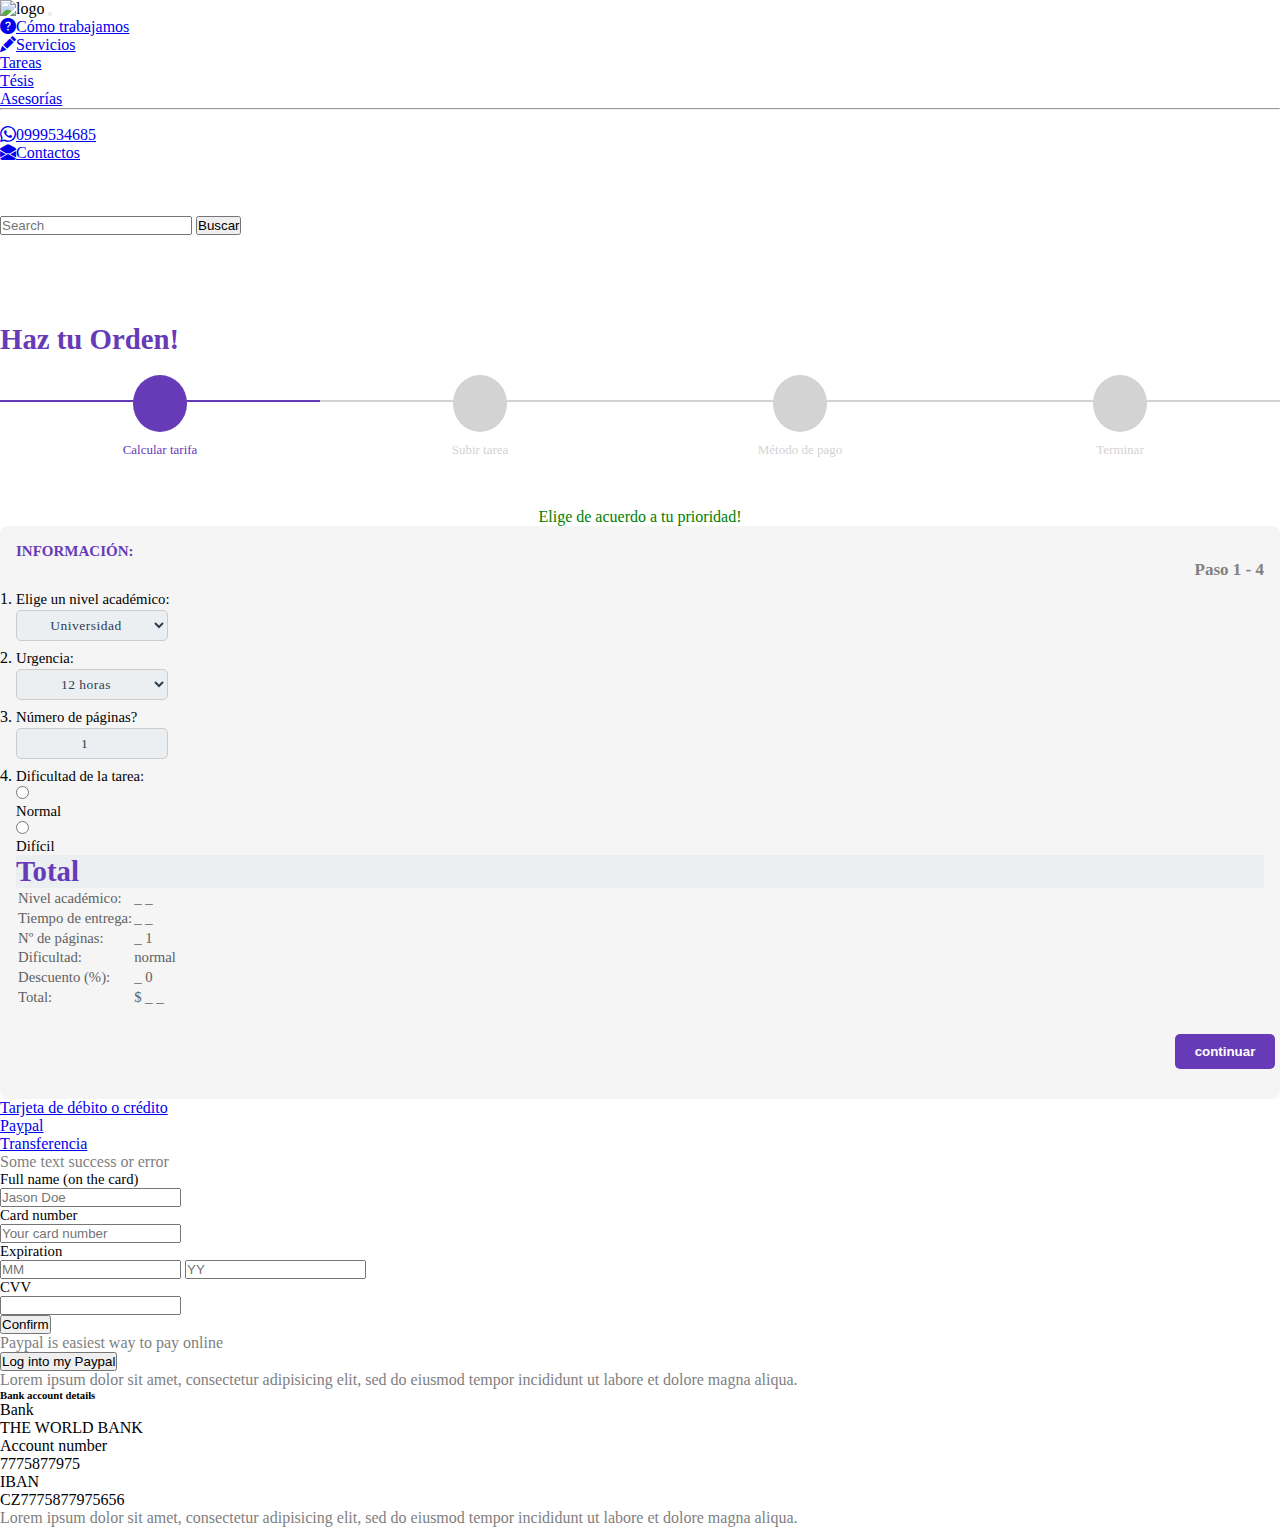
==== templates/multi_step_form.html @ 1862ae73 "javascript calculator: first stage" ====
<!DOCTYPE html>
<html lang="es">
  <head>
    <meta charset="UTF-8" />
    <meta http-equiv="X-UA-Compatible" content="IE=edge" />
    <meta name="viewport" content="width=device-width, initial-scale=1.0" />
    <!-- BOOTSTRAP -->
    <link
      href="https://cdn.jsdelivr.net/npm/bootstrap@5.0.1/dist/css/bootstrap.min.css"
      rel="stylesheet"
      integrity="sha384-+0n0xVW2eSR5OomGNYDnhzAbDsOXxcvSN1TPprVMTNDbiYZCxYbOOl7+AMvyTG2x"
      crossorigin="anonymous"
    />
    <!-- BOOTSTRAP ICONS-->
    <link
      rel="stylesheet"
      href="https://cdn.jsdelivr.net/npm/bootstrap-icons@1.5.0/font/bootstrap-icons.css"
    />
    <script
      src="https://kit.fontawesome.com/a9722ef2fd.js"
      crossorigin="anonymous"
    ></script>
    <!-- CSS -->
    <link rel="stylesheet" href="/static/multi_step_form.css" />
    <link rel="stylesheet" href="/static/styles.css" />
    <!-- SERVICES CIRCLE -->
    <script src="//cdnjs.cloudflare.com/ajax/libs/jquery/3.2.1/jquery.min.js"></script>
    <!-- <script type="text/javascript" src="https://cdnjs.cloudflare.com/ajax/libs/jquery/3.3.1/jquery.slim.min.js"></script> -->
    <!-- FAVICON -->
    <link
      rel="shortcut icon"
      href="/img/logos/birrete.png"
      type="image/x-icon"
    />
    <title>Te hacemos la tarea!</title>
  </head>
  <body class="gradient">
    <!-- NAVIGATION BAR -->
    <nav class="navbar navbar-expand-lg navbar-light fixed-top">
      <div class="container-fluid">
        <span id="logo-container"
          ><img id="logo" src="/img/TELETAREAS_texto.png" alt="logo"
        /></span>
        <!-- <i class="fas fa-graduation-cap fa-2x"></i> -->
        <button
          class="navbar-toggler"
          type="button"
          data-bs-toggle="collapse"
          data-bs-target="#navbarSupportedContent"
          aria-controls="navbarSupportedContent"
          aria-expanded="false"
          aria-label="Toggle navigation"
        >
          <span class="navbar-toggler-icon"></span>
        </button>
        <div class="collapse navbar-collapse" id="navbarSupportedContent">
          <ul class="navbar-nav me-auto mb-2 mb-lg-0">
            <!-- <li class="nav-item">
                        <a class="nav-link active" aria-current="page" href="#"><i class="bi bi-house-door-fill "></i>Bienvenido</a>
                    </li> -->
            <li class="nav-item" style="min-width: 10.5rem">
              <a class="nav-link" href="#cards-margin"
                ><i class="bi bi-question-circle-fill"></i>Cómo trabajamos</a
              >
            </li>
            <li class="nav-item dropdown" style="min-width: 7rem">
              <a
                class="nav-link dropdown-toggle"
                href="#"
                id="navbarDropdown"
                role="button"
                data-bs-toggle="dropdown"
                aria-expanded="false"
                data-bs-placement="bottom"
                title="Mira los servicios que ofrecemos para ayudarte"
              >
                <i class="bi bi-pencil-fill"></i>Servicios
              </a>
              <ul class="dropdown-menu" aria-labelledby="navbarDropdown">
                <li><a class="dropdown-item" href="#">Tareas</a></li>
                <li><a class="dropdown-item" href="#">Tésis</a></li>
                <li><a class="dropdown-item" href="#">Asesorías</a></li>
                <li><hr class="dropdown-divider" /></li>
                <li>
                  <a class="dropdown-item" href="#"
                    ><i class="bi bi-whatsapp"></i>0999534685</a
                  >
                </li>
              </ul>
            </li>

            <li class="nav-item" style="min-width: 7rem">
              <a
                class="nav-link"
                id="contactos"
                href="#"
                data-bs-toggle="tooltip"
                data-bs-placement="bottom"
                title="Escribenos a nuestro correo"
                ><i class="bi bi-envelope-open-fill"></i>Contactos</a
              >
            </li>
          </ul>
          <!-- OUTSIDE MAIN NAV -->
          <ul class="navbar-nav justify-content-end">
            <li class="nav-item">
              <a
                class="nav-link"
                href="https://www.instagram.com/teletareas.xyz"
                data-bs-toggle="tooltip"
                data-bs-placement="bottom"
                title="Compartir"
                ><i class="fab fa-instagram fa-2x"></i
              ></a>
            </li>
            <li class="nav-item">
              <a
                class="nav-link"
                href="https://www.facebook.com/teletareas.xyz"
                data-bs-toggle="tooltip"
                data-bs-placement="bottom"
                title="Compartir"
                ><i class="fab fa-facebook fa-2x"></i
              ></a>
            </li>
            <li class="nav-item">
              <a
                class="nav-link"
                href="https://www.twitter.com/@teletareas"
                data-bs-toggle="tooltip"
                data-bs-placement="bottom"
                title="Compartir"
                ><i class="fab fa-twitter fa-2x"></i
              ></a>
            </li>
          </ul>
          <!-- OUTSIDE MAIN NAV -->
          <!-- SEARCH BAR -->
          <form class="d-flex">
            <input
              class="form-control me-2"
              type="search"
              placeholder="Search"
              aria-label="Search"
              style="width: 12rem"
            />
            <button class="btn btn-outline-primary" type="submit">
              Buscar
            </button>
          </form>
          <!-- SEARCH BAR -->
        </div>
      </div>
    </nav>
    <!-- NAVIGATION BAR -->

    <!-- CALCULATOR -->
    <div class="container-fluid" style="margin-top: 5.5rem">
      <div class="row justify-content-center align-items-start">
        <div class="col-md-6">
          <!-- MULTI STEP FORM -->
          <div class="container-fluid">
            <div class="row justify-content-center">
              <div class="card p-3">
                <h2 class="heading">Haz tu Orden!</h2>
                <!-- <p>Llena cada campo requerido(*).</p> -->
                <form id="msform">
                  <!-- progressbar -->
                  <ul id="progressbar">
                    <li class="active" id="account">
                      <strong>Calcular tarifa</strong>
                    </li>
                    <li id="payment"><strong>Subir tarea</strong></li>
                    <li id="personal"><strong>Método de pago</strong></li>
                    <li id="confirm"><strong>Terminar</strong></li>
                  </ul>
                  <div class="progress">
                    <div
                      class="
                        progress-bar progress-bar-striped progress-bar-animated
                      "
                      role="progressbar"
                      aria-valuemin="0"
                      aria-valuemax="100"
                    ></div>
                  </div>
                  <br />

                  <!-- fieldsets: User data comes here -->
                  <span id="nice-message"
                    >Elige de acuerdo a tu prioridad!</span
                  >
                  <fieldset>
                    <div class="form-card">
                      <div class="row">
                        <div class="col-7">
                          <h3 class="fs-title">Información:</h3>
                        </div>
                        <div class="col-5">
                          <h2 class="steps">Paso 1 - 4</h2>
                        </div>
                      </div>
                      <!-- Nivel educativo -->
                      <div class="row justify-content-center">
                        <div class="col-sm-5" justify-content-center>
                          <ol style="margin-bottom: 0">
                            <li>
                              <label for="level"
                                >Elige un nivel académico:</label
                              >
                              <select
                                id="level"
                                name="academic_level"
                                required
                                class="form-select parameter"
                                aria-label="Default select example"
                              >
                                <!-- <option selected>Nivel educativo</option> -->
                                <option value="escuela">Escuela</option>
                                <option value="colegio">Colegio</option>
                                <option value="universidad" selected>
                                  Universidad
                                </option>
                                <option value="posgrado">Posgrado</option>
                              </select>
                            </li>
                            <li>
                              <label for="time">Urgencia:</label>
                              <select
                                id="time"
                                name="time"
                                required
                                class="form-select parameter"
                                aria-label="Default select example"
                              >
                                <!-- <option selected>Nivel educativo</option> -->
                                <option value="4">4 horas</option>
                                <option value="6">6 horas</option>
                                <option value="12" selected>12 horas</option>
                                <option value="24">24 horas</option>
                                <option value="48">2 dias</option>
                                <option value="72">3 dias</option>
                                <option value="96">4 dias</option>
                                <option value="120">5 dias</option>
                                <option value="144">6 dias</option>
                                <option value="168">7 dias</option>
                                <option value="336">2 semanas</option>
                                <option value="504">3 semanas</option>
                              </select>
                            </li>
                            <li>
                              <label for="pages">Número de páginas?</label>
                              <input
                                class="parameter"
                                required
                                type="number"
                                name="page_quantity"
                                value="1"
                                id="pages"
                                min="1"
                              />
                              <!-- <label for="customRange1" class="form-label">Example range</label> -->
                              <!-- <input type="range" class="form-range" id="pages"> -->
                            </li>
                          </ol>
                        </div>
                        <!-- <div class="col-sm-1"></div> -->
                        <div class="col-sm-5">
                          <ol start="4">
                            <li>
                              <label>Dificultad de la tarea:</label>
                            </li>
                              <div class="form-check form-check-inline">
                                <input
                                  type="radio"
                                  value="normal"
                                  class="form-check-input parameter"
                                  name="difficulty"
                                  id="normal"
                                  selected
                                />
                                <label class="form-check-label" for="normal">
                                  Normal
                                </label>
                              </div>
                              <div class="form-check form-check-inline">
                                <input
                                  type="radio"
                                  value="dificil"
                                  class="form-check-input parameter"
                                  name="difficulty"
                                  id="dificil"
                                />
                                <label class="form-check-label" for="dificil">
                                  Difícil
                                </label>
                              </div>
                          </ol>
                          <!-- <ul class="parameter radio-buttons">
                                <li>
                                </li>
                              </ul> -->
                          <div class="card">
                            <h2
                              class="card-header heading"
                              style="background-color: #eceff1; margin-bottom: 0;"
                            >
                              Total
                            </h2>
                            <div class="card-body">
                                <table>
                                  <tr>
                                    <td>Nivel académico:</td>
                                    <td> _ _</td>
                                  </tr>
                                  <tr>
                                    <td>Tiempo de entrega:</td>
                                    <td> _ _</td>
                                  </tr>
                                  <tr>
                                    <td>Nº de páginas:</td>
                                    <td> _ 1</td>
                                  </tr>
                                  <tr>
                                    <td>Dificultad:</td>
                                    <td>normal</td>
                                  </tr>
                                  <tr>
                                    <td>Descuento <span id="porcentage">(%)</span>:</td>
                                    <td> _ 0</td>
                                  </tr>
                                  <tr>
                                    <td>Total:</td>
                                    <td>$ _ _</td>
                                  </tr>
                                </table>
                            </div>
                          </div>
                        </div>
                      </div>
                    </div>
                    <input
                      type="button"
                      name="next"
                      class="next action-button"
                      value="continuar"
                    />
                  </fieldset>

                  <fieldset>
                    <div class="form-card">
                      <div class="row">
                        <div class="col-7">
                          <h3 class="fs-title">Sube tu tarea:</h3>
                        </div>
                        <div class="col-5">
                          <h2 class="steps">Paso 2 - 4</h2>
                        </div>
                      </div>
                      <label class="fieldlabels">Sube un archivo:</label>
                      <input type="file" name="pic" accept="image/*" />
                      <label class="fieldlabels">Sube más:</label>
                      <input type="file" name="pic" accept="image/*" />
                    </div>
                    <input
                      type="button"
                      name="next"
                      class="next action-button"
                      value="Submit"
                    />
                    <input
                      type="button"
                      name="previous"
                      class="previous action-button-previous"
                      value="Previous"
                    />
                  </fieldset>
                  <fieldset>
                    <div class="form-card">
                      <div class="row">
                        <div class="col-7">
                          <h2 class="fs-title">Método de pago:</h2>
                        </div>
                        <div class="col-5">
                          <h2 class="steps">Paso 3 - 4</h2>
                        </div>
                      </div>
                      <!-- METODOS DE PAGO -->

                      <!-- METODOS DE PAGO -->
                    </div>
                    <input
                      type="button"
                      name="next"
                      class="next action-button"
                      value="next"
                    />
                    <input
                      type="button"
                      name="previous"
                      class="previous action-button-previous"
                      value="Previous"
                    />
                  </fieldset>
                  <fieldset>
                    <div class="form-card">
                      <div class="row">
                        <div class="col-7">
                          <h2 class="fs-title">Finish:</h2>
                        </div>
                        <div class="col-5">
                          <h2 class="steps">Step 4 - 4</h2>
                        </div>
                        <h2>Hola mundo</h2>
                      </div>
                    </div>
                  </fieldset>
                </form>
              </div>
              <!-- </div> -->
            </div>
          </div>
          <!-- MULTI STEP FORM -->
        </div>

        <!-- PAYMENTS -->
        <div class="col-md-4">
          <div class="container py-5">
            <div class="row">
              <div class="bg-white rounded-lg shadow-sm p-5">
                <!-- Credit card form tabs -->
                <ul
                  role="tablist"
                  class="nav bg-light nav-pills rounded-pill nav-fill mb-3"
                >
                  <li class="nav-item">
                    <a
                      data-bs-toggle="pill"
                      href="#nav-tab-card"
                      class="nav-link active rounded-pill"
                    >
                      <i class="fa fa-credit-card"> </i>
                      Tarjeta de débito o crédito
                    </a>
                  </li>
                  <li class="nav-item">
                    <a
                      data-bs-toggle="pill"
                      href="#nav-tab-paypal"
                      class="nav-link rounded-pill"
                    >
                      <i class="fa fa-paypal"> </i>
                      Paypal
                    </a>
                  </li>
                  <li class="nav-item">
                    <a
                      data-bs-toggle="pill"
                      href="#nav-tab-bank"
                      class="nav-link rounded-pill"
                    >
                      <i class="fa fa-university"> </i>
                      Transferencia
                    </a>
                  </li>
                </ul>
                <!-- Credit card form tabs -->

                <!-- Credit card form content -->
                <div class="tab-content">
                  <!-- credit card info-->
                  <div id="nav-tab-card" class="tab-pane fade show active">
                    <p class="alert alert-success">
                      Some text success or error
                    </p>
                    <form role="form">
                      <div class="form-group">
                        <label for="username">Full name (on the card)</label>
                        <input
                          type="text"
                          name="username"
                          placeholder="Jason Doe"
                          required
                          class="form-control"
                        />
                      </div>
                      <div class="form-group">
                        <label for="cardNumber">Card number</label>
                        <div class="input-group">
                          <input
                            type="text"
                            name="cardNumber"
                            placeholder="Your card number"
                            class="form-control"
                            required
                          />
                          <div class="input-group-append">
                            <span class="input-group-text text-muted">
                              <i class="fa fa-cc-visa mx-1"></i>
                              <i class="fa fa-cc-amex mx-1"></i>
                              <i class="fa fa-cc-mastercard mx-1"></i>
                            </span>
                          </div>
                        </div>
                      </div>
                      <div class="row">
                        <div class="col-sm-8">
                          <div class="form-group">
                            <label
                              ><span class="hidden-xs">Expiration</span></label
                            >
                            <div class="input-group">
                              <input
                                type="number"
                                placeholder="MM"
                                name=""
                                class="form-control"
                                required
                              />
                              <input
                                type="number"
                                placeholder="YY"
                                name=""
                                class="form-control"
                                required
                              />
                            </div>
                          </div>
                        </div>
                        <div class="col-sm-4">
                          <div class="form-group mb-4">
                            <label
                              data-toggle="tooltip"
                              title="Three-digits code on the back of your card"
                              >CVV
                              <i class="fa fa-question-circle"></i>
                            </label>
                            <input type="text" required class="form-control" />
                          </div>
                        </div>
                      </div>
                      <button
                        type="button"
                        class="
                          subscribe
                          btn btn-primary btn-block
                          rounded-pill
                          shadow-sm
                        "
                      >
                        Confirm
                      </button>
                    </form>
                  </div>
                  <!-- End -->

                  <!-- Paypal info -->
                  <div id="nav-tab-paypal" class="tab-pane fade">
                    <p>Paypal is easiest way to pay online</p>
                    <p>
                      <button
                        type="button"
                        class="btn btn-primary rounded-pill"
                      >
                        <i class="fa fa-paypal mr-2"></i> Log into my Paypal
                      </button>
                    </p>
                    <p class="text-muted">
                      Lorem ipsum dolor sit amet, consectetur adipisicing elit,
                      sed do eiusmod tempor incididunt ut labore et dolore magna
                      aliqua.
                    </p>
                  </div>
                  <!-- End -->

                  <!-- bank transfer info -->
                  <div id="nav-tab-bank" class="tab-pane fade">
                    <h6>Bank account details</h6>
                    <dl>
                      <dt>Bank</dt>
                      <dd>THE WORLD BANK</dd>
                    </dl>
                    <dl>
                      <dt>Account number</dt>
                      <dd>7775877975</dd>
                    </dl>
                    <dl>
                      <dt>IBAN</dt>
                      <dd>CZ7775877975656</dd>
                    </dl>
                    <p class="text-muted">
                      Lorem ipsum dolor sit amet, consectetur adipisicing elit,
                      sed do eiusmod tempor incididunt ut labore et dolore magna
                      aliqua.
                    </p>
                  </div>
                  <!-- End -->
                </div>
                <!-- End -->
              </div>
            </div>
          </div>
          <!-- PAYMENTS -->
        </div>
      </div>
    </div>

    <!-- SCRIPT -->
    <script
      src="https://cdn.jsdelivr.net/npm/bootstrap@5.0.2/dist/js/bootstrap.bundle.min.js"
      integrity="sha384-MrcW6ZMFYlzcLA8Nl+NtUVF0sA7MsXsP1UyJoMp4YLEuNSfAP+JcXn/tWtIaxVXM"
      crossorigin="anonymous"
    ></script>
    <script src="/static/multi_step_form.js"></script>
  </body>
</html>
---- static/multi_step_form.css ----
* {
  margin: 0;
  padding: 0;
}

html {
  height: 100%;
}

p {
  color: grey;
}

.heading {
  color: #673ab7;
  font-size: 1.8rem;
  font-weight: bold;
  margin-bottom: 1.2rem;
}

#msform {
  text-align: center;
  position: relative;
  margin-top: 16px;
}

#msform fieldset {
  background: whitesmoke;
  border: 0 none;
  border-radius: 0.5rem;
  box-sizing: border-box;
  width: 100%;
  margin: 0;
  padding-bottom: 20px;
  position: relative;
}

.form-card {
  text-align: left;
  padding: 16px;
}

 #msform fieldset:not(:first-of-type) {
  display: none;
}

#msform select,
#msform input[type='number'],
#msform textarea {
  /* padding: 8px 15px 8px 15px; */
  border: 1px solid #ccc;
  border-radius: 5px;
  margin-bottom: 8px;
  margin-top: 2px;
  height: 1.95rem;
  width: 9.5rem;
  box-sizing: border-box;
  font-family: montserrat;
  color: #2c3e50;
  background-color: #eceff1;
  font-size: 13.5px;
  letter-spacing: 0.5px;
  text-align: center !important;
}

#msform select:focus,
#msform input:focus,
#msform textarea:focus {
  -moz-box-shadow: none !important;
  -webkit-box-shadow: none !important;
  box-shadow: none !important;
  border: 1px solid #673ab7 !important;
  outline-width: 0;
} 

#msform .action-button {
  width: 100px;
  background: #673ab7;
  font-weight: bold;
  color: white;
  border: 0 none;
  border-radius: 5px;
  cursor: pointer;
  padding: 10px 5px;
  margin: 10px 5px 10px 5px;
  float: right;
}

#msform .action-button:hover,
#msform .action-button:focus {
  background-color: #311b92;
}

#msform .action-button-previous {
  width: 100px;
  background: #616161;
  font-weight: bold;
  color: white;
  border: 0 none;
  border-radius: 0px;
  cursor: pointer;
  padding: 10px 5px;
  margin: 10px 5px 10px 0px;
  float: right;
}

#msform .action-button-previous:hover,
#msform .action-button-previous:focus {
  background-color: #000000;
}

.card {
  z-index: 0;
  border: 1px;
  position: relative;
}

.fs-title {
  font-size: 15px;
  display: inline;
  text-transform: uppercase;
  color: #673ab7;
  margin-bottom: 15px;
  font-weight: bold;
  text-align: left;
}

#nice-message {
  text-align: center;
  color: green;
}

.purple-text {
  color: #673ab7;
  font-weight: normal;
}

.steps {
  /* display: flexbox;
  justify-content: flex-end;
  max-width: max-content; */

  font-size: 17px;
  color: gray;
  margin-bottom: 10px;
  /* font-weight: normal; */
  text-align: right;
}

.fieldlabels {
  color: gray;
  text-align: left;
}

#progressbar {
  margin-bottom: 20px;
  overflow: hidden;
  color: lightgrey;
}

#progressbar .active {
  color: #673ab7;
}

#progressbar li {
  list-style-type: none;
  font-size: 13px;
  width: 25%;
  float: left;
  position: relative;
  font-weight: 250;
}

#progressbar #account:before {
  font-family: FontAwesome;
  font-size: 1.75rem;
  padding-top: 0.275rem;
  content: "\f1ec";
}

#progressbar #personal:before {
  font-family: FontAwesome;
  font-size: 1.75rem;
  padding-top: 0.275rem;
  content: "\f3d1";
}

#progressbar #payment:before {
  font-family: FontAwesome;
  font-size: 1.75rem;
  padding-top: 0.275rem;
  content: "\f093";
}

#progressbar #confirm:before {
  font-family: FontAwesome;
  font-size: 1.75rem;
  padding-top: 0.275rem;
  content: "\f2b5";
}

#progressbar li:before {
  width: 50px;
  height: 50px;
  line-height: 40px;
  display: block;
  font-size: 20px;
  color: #ffffff;
  background: lightgray;
  border-radius: 50%;
  margin: 0 auto 10px auto;
  padding: 2px;
}

#progressbar li:after {
  content: "";
  width: 100%;
  height: 2px;
  background: lightgray;
  position: absolute;
  left: 0;
  top: 25px;
  z-index: -1;
}

#progressbar li.active:before,
#progressbar li.active:after {
  background: #673ab7;
}

.progress {
  height: 12px;
}

.progress-bar {
  background-color: #673ab7;
}

.fit-image {
  width: 100%;
  object-fit: cover;
}

label {
  display: block;
  font-size: 14.75px;
}

table {
  font-weight: 300;
  color: #616161;
  line-height: 1.2;
  font-size: 14.75px
}
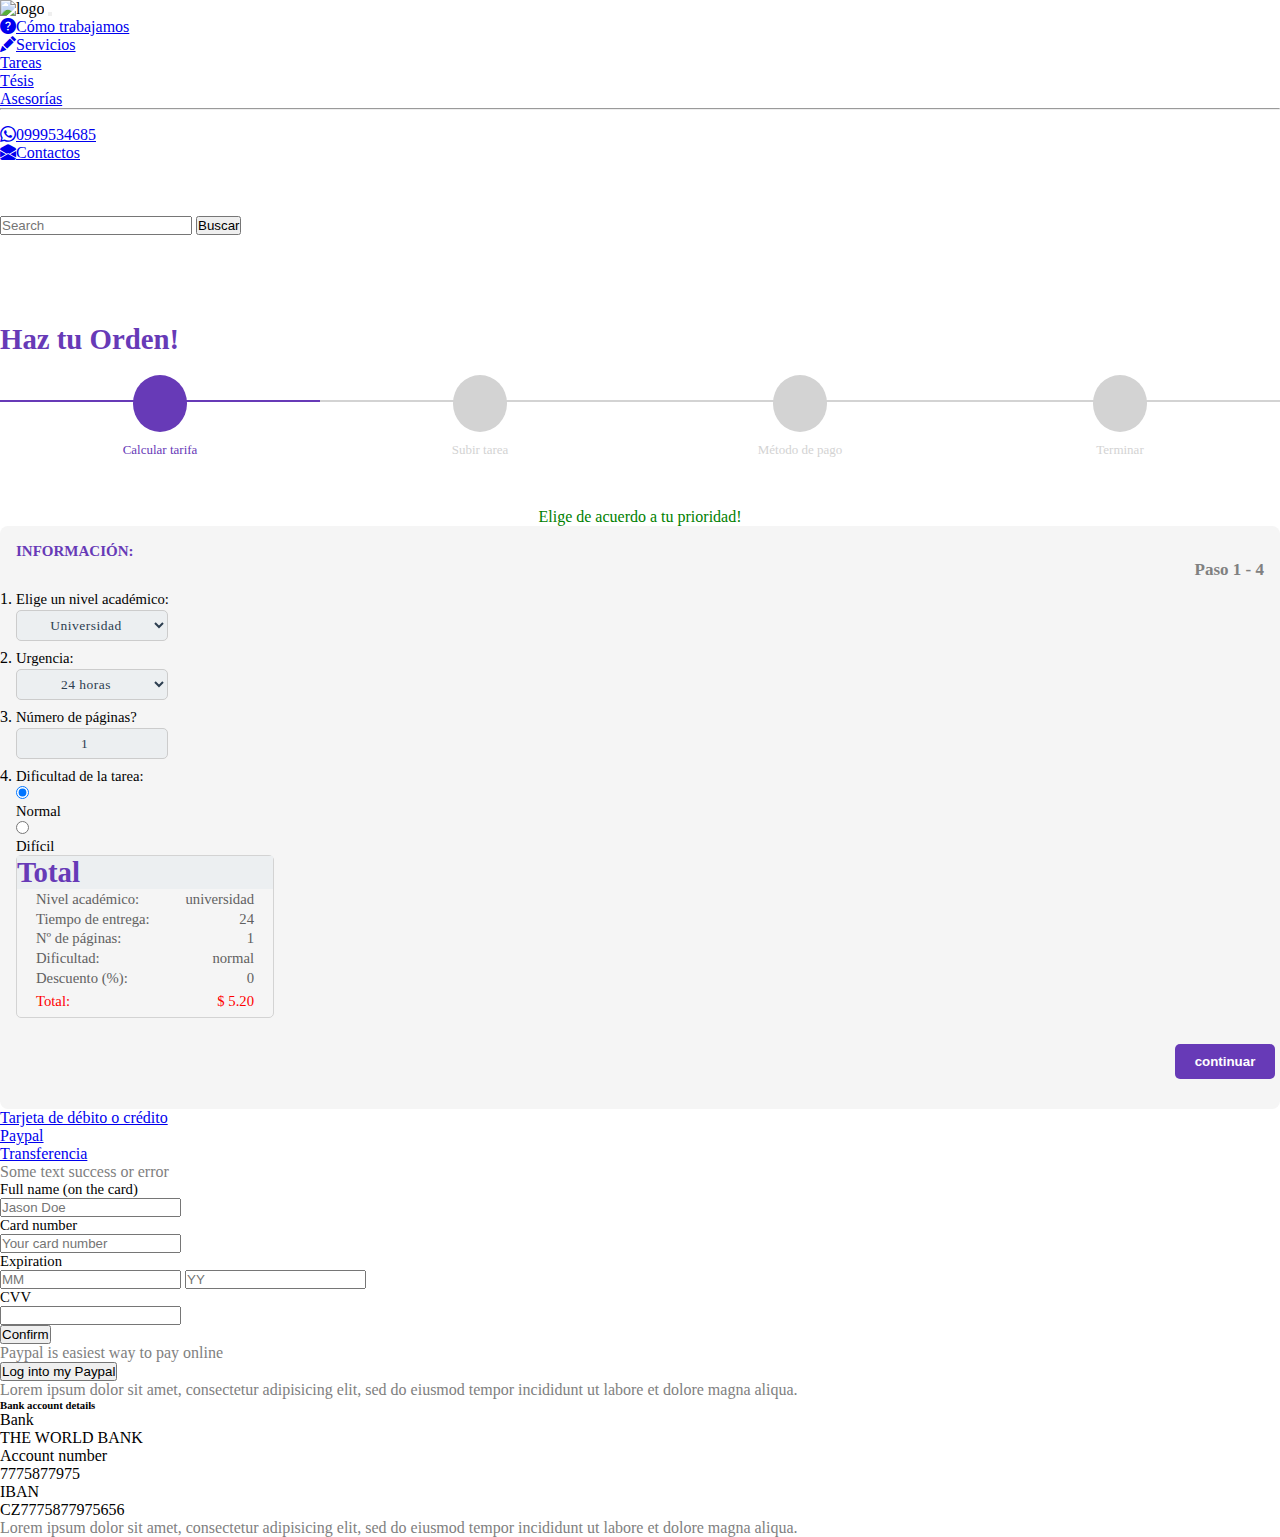
==== commit bf49c777: "improvement in the form" ====
--- a/templates/multi_step_form.html
+++ b/templates/multi_step_form.html
@@ -225,19 +225,18 @@
                               </select>
                             </li>
                             <li>
-                              <label for="time">Urgencia:</label>
+                              <label for="urgency">Urgencia:</label>
                               <select
-                                id="time"
+                                id="urgency"
                                 name="time"
                                 required
                                 class="form-select parameter"
                                 aria-label="Default select example"
                               >
                                 <!-- <option selected>Nivel educativo</option> -->
-                                <option value="4">4 horas</option>
                                 <option value="6">6 horas</option>
-                                <option value="12" selected>12 horas</option>
-                                <option value="24">24 horas</option>
+                                <option value="12">12 horas</option>
+                                <option value="24" selected>24 horas</option>
                                 <option value="48">2 dias</option>
                                 <option value="72">3 dias</option>
                                 <option value="96">4 dias</option>
@@ -277,7 +276,7 @@
                                   class="form-check-input parameter"
                                   name="difficulty"
                                   id="normal"
-                                  selected
+                                  checked
                                 />
                                 <label class="form-check-label" for="normal">
                                   Normal
@@ -300,7 +299,7 @@
                                 <li>
                                 </li>
                               </ul> -->
-                          <div class="card">
+                          <div class="card price">
                             <h2
                               class="card-header heading"
                               style="background-color: #eceff1; margin-bottom: 0;"
@@ -319,7 +318,7 @@
                                   </tr>
                                   <tr>
                                     <td>Nº de páginas:</td>
-                                    <td> _ 1</td>
+                                    <td> 1</td>
                                   </tr>
                                   <tr>
                                     <td>Dificultad:</td>
@@ -327,7 +326,7 @@
                                   </tr>
                                   <tr>
                                     <td>Descuento <span id="porcentage">(%)</span>:</td>
-                                    <td> _ 0</td>
+                                    <td>  0</td>
                                   </tr>
                                   <tr>
                                     <td>Total:</td>
--- a/static/multi_step_form.css
+++ b/static/multi_step_form.css
@@ -243,12 +243,39 @@
 
 label {
   display: block;
-  font-size: 14.75px;
+  font-size: 14.70px;
 }
 
 table {
-  font-weight: 300;
+  font-weight: 200;
   color: #616161;
   line-height: 1.2;
-  font-size: 14.75px
-}+  font-size: 14.70px;
+  margin: 0 auto
+  /* column-span: 30px; */
+}
+
+table td:nth-child(2) {
+  text-align: end;
+  width: 5.5rem;
+  /* color: red; */
+}
+
+table td:nth-child(1) {
+  width: 8rem;
+}
+
+table tr:last-child {
+  margin-top: 1rem;
+  border-top: 2px solid darkgray;
+  line-height: 1.75;
+  /* font-size: 15.5px; */
+  color: red;
+}
+
+div.price{
+  border: 1.5px solid lightgray;
+  width: 16rem;
+  border-radius: 5px;
+}
+
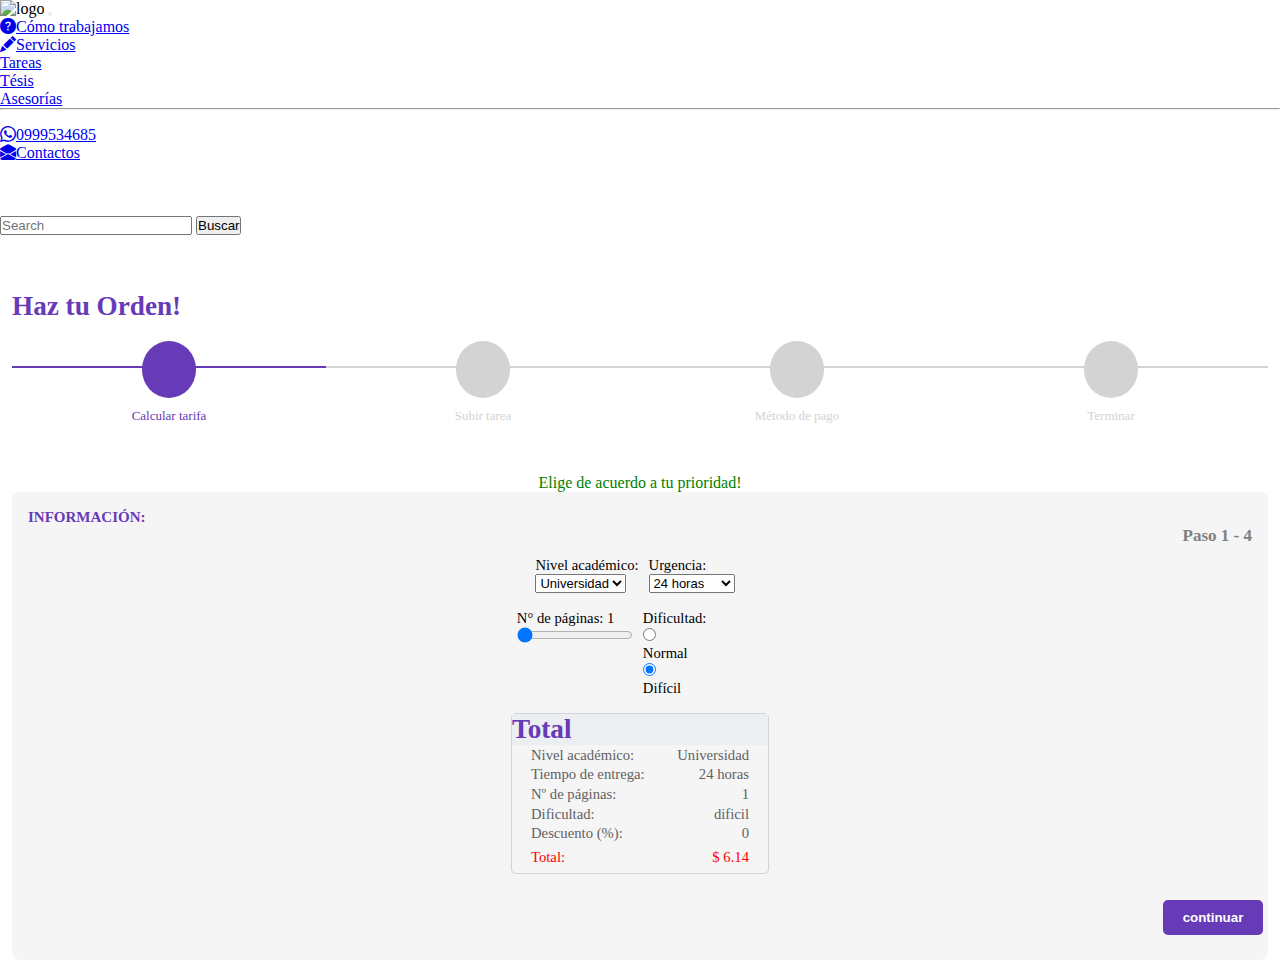
==== commit 9d2e422b: "improvement 02" ====
--- a/templates/multi_step_form.html
+++ b/templates/multi_step_form.html
@@ -35,11 +35,11 @@
     <title>Te hacemos la tarea!</title>
   </head>
   <body class="gradient">
-    <!-- NAVIGATION BAR -->
+    <!--! NAVIGATION BAR -->
     <nav class="navbar navbar-expand-lg navbar-light fixed-top">
       <div class="container-fluid">
         <span id="logo-container"
-          ><img id="logo" src="/img/TELETAREAS_texto.png" alt="logo"
+          ><img id="logo" src="/static/img/TELETAREAS_texto.png" alt="logo"
         /></span>
         <!-- <i class="fas fa-graduation-cap fa-2x"></i> -->
         <button
@@ -152,14 +152,14 @@
         </div>
       </div>
     </nav>
-    <!-- NAVIGATION BAR -->
-
-    <!-- CALCULATOR -->
-    <div class="container-fluid" style="margin-top: 5.5rem">
+    <!--! NAVIGATION BAR -->
+
+    <!--! CALCULATOR -->
+    <div class="container-fluid" style="margin-top: 3.5rem">
       <div class="row justify-content-center align-items-start">
         <div class="col-md-6">
           <!-- MULTI STEP FORM -->
-          <div class="container-fluid">
+          <div class="container-fluid form-box">
             <div class="row justify-content-center">
               <div class="card p-3">
                 <h2 class="heading">Haz tu Orden!</h2>
@@ -190,6 +190,7 @@
                   <span id="nice-message"
                     >Elige de acuerdo a tu prioridad!</span
                   >
+                  <!--! SECTION: Calcular Tarifa -->
                   <fieldset>
                     <div class="form-card">
                       <div class="row">
@@ -202,12 +203,10 @@
                       </div>
                       <!-- Nivel educativo -->
                       <div class="row justify-content-center">
-                        <div class="col-sm-5" justify-content-center>
-                          <ol style="margin-bottom: 0">
+                        <div class="col justify-content-center">
+                          <ol class="tarifa-input">
                             <li>
-                              <label for="level"
-                                >Elige un nivel académico:</label
-                              >
+                              <label for="level">Nivel académico:</label>
                               <select
                                 id="level"
                                 name="academic_level"
@@ -216,12 +215,12 @@
                                 aria-label="Default select example"
                               >
                                 <!-- <option selected>Nivel educativo</option> -->
-                                <option value="escuela">Escuela</option>
-                                <option value="colegio">Colegio</option>
-                                <option value="universidad" selected>
+                                <option value="Escuela">Escuela</option>
+                                <option value="Colegio">Colegio</option>
+                                <option value="Universidad" selected>
                                   Universidad
                                 </option>
-                                <option value="posgrado">Posgrado</option>
+                                <option value="Posgrado">Posgrado</option>
                               </select>
                             </li>
                             <li>
@@ -247,95 +246,99 @@
                                 <option value="504">3 semanas</option>
                               </select>
                             </li>
+                          </ol> 
+
+                          <ol class="tarifa-input paginas">
                             <li>
-                              <label for="pages">Número de páginas?</label>
+                              <label for="pages">N° de páginas? </label>
                               <input
                                 class="parameter"
                                 required
-                                type="number"
+                                type="range"
                                 name="page_quantity"
                                 value="1"
                                 id="pages"
                                 min="1"
+                                max="80"
                               />
-                              <!-- <label for="customRange1" class="form-label">Example range</label> -->
-                              <!-- <input type="range" class="form-range" id="pages"> -->
                             </li>
-                          </ol>
-                        </div>
-                        <!-- <div class="col-sm-1"></div> -->
-                        <div class="col-sm-5">
-                          <ol start="4">
                             <li>
-                              <label>Dificultad de la tarea:</label>
-                            </li>
-                              <div class="form-check form-check-inline">
+                              <label>Dificultad:</label>
+
+                              <div class="form-check">
                                 <input
                                   type="radio"
                                   value="normal"
                                   class="form-check-input parameter"
                                   name="difficulty"
                                   id="normal"
-                                  checked
                                 />
                                 <label class="form-check-label" for="normal">
                                   Normal
                                 </label>
                               </div>
-                              <div class="form-check form-check-inline">
+                              <div class="form-check">
                                 <input
                                   type="radio"
                                   value="dificil"
                                   class="form-check-input parameter"
                                   name="difficulty"
                                   id="dificil"
+                                  checked
                                 />
                                 <label class="form-check-label" for="dificil">
                                   Difícil
                                 </label>
                               </div>
+                            </li>
                           </ol>
-                          <!-- <ul class="parameter radio-buttons">
-                                <li>
-                                </li>
-                              </ul> -->
+                        </div>
+
+                        <!--! Total -->
+                        <div class="col-md-6">
                           <div class="card price">
                             <h2
                               class="card-header heading"
-                              style="background-color: #eceff1; margin-bottom: 0;"
+                              style="
+                                background-color: #eceff1;
+                                margin-bottom: 0;
+                              "
                             >
                               Total
                             </h2>
                             <div class="card-body">
-                                <table>
-                                  <tr>
-                                    <td>Nivel académico:</td>
-                                    <td> _ _</td>
-                                  </tr>
-                                  <tr>
-                                    <td>Tiempo de entrega:</td>
-                                    <td> _ _</td>
-                                  </tr>
-                                  <tr>
-                                    <td>Nº de páginas:</td>
-                                    <td> 1</td>
-                                  </tr>
-                                  <tr>
-                                    <td>Dificultad:</td>
-                                    <td>normal</td>
-                                  </tr>
-                                  <tr>
-                                    <td>Descuento <span id="porcentage">(%)</span>:</td>
-                                    <td>  0</td>
-                                  </tr>
-                                  <tr>
-                                    <td>Total:</td>
-                                    <td>$ _ _</td>
-                                  </tr>
-                                </table>
+                              <table class="output">
+                                <tr>
+                                  <td>Nivel académico:</td>
+                                  <td>_ _</td>
+                                </tr>
+                                <tr>
+                                  <td>Tiempo de entrega:</td>
+                                  <td>_ _</td>
+                                </tr>
+                                <tr>
+                                  <td>Nº de páginas:</td>
+                                  <td>1</td>
+                                </tr>
+                                <tr>
+                                  <td>Dificultad:</td>
+                                  <td>normal</td>
+                                </tr>
+                                <tr>
+                                  <td>
+                                    Descuento <span id="porcentage">(%)</span>:
+                                  </td>
+                                  <td>0</td>
+                                </tr>
+                                <tr>
+                                  <td>Total:</td>
+                                  <td>$ _ _</td>
+                                </tr>
+                              </table>
                             </div>
                           </div>
                         </div>
+                        <!--! Total -->
                       </div>
                     </div>
                     <input
@@ -346,6 +349,7 @@
                     />
                   </fieldset>
 
+                  <!--! SECTION: Subir Tarea -->
                   <fieldset>
                     <div class="form-card">
                       <div class="row">
@@ -356,29 +360,40 @@
                           <h2 class="steps">Paso 2 - 4</h2>
                         </div>
                       </div>
-                      <label class="fieldlabels">Sube un archivo:</label>
-                      <input type="file" name="pic" accept="image/*" />
-                      <label class="fieldlabels">Sube más:</label>
-                      <input type="file" name="pic" accept="image/*" />
+                      <br>
+                      <br>
+                      <div class="archivos">
+                        <label class="fieldlabels"><i class="fas fa-cloud-upload-alt"></i> Sube tu Tarea:</label>
+                        
+                        <input type="file" name="pic" accept="image/*" />
+                        <br />
+                        <br>
+                        <label class="fieldlabels"><i class="fas fa-cloud-upload-alt"></i> Sube más:</label>
+                        <input type="file" name="pic" accept="image/*" />
+                      </div>
                     </div>
+
+                    <br>
                     <input
                       type="button"
                       name="next"
                       class="next action-button"
-                      value="Submit"
+                      value="Continuar"
                     />
                     <input
                       type="button"
                       name="previous"
                       class="previous action-button-previous"
-                      value="Previous"
+                      value="Anterior"
                     />
                   </fieldset>
+
+                  <!--! SECTION: Metodo de Pago -->
                   <fieldset>
                     <div class="form-card">
                       <div class="row">
                         <div class="col-7">
-                          <h2 class="fs-title">Método de pago:</h2>
+                          <h3 class="fs-title">Método de pago:</h3>
                         </div>
                         <div class="col-5">
                           <h2 class="steps">Paso 3 - 4</h2>
@@ -386,8 +401,210 @@
                       </div>
                       <!-- METODOS DE PAGO -->
 
-                      <!-- METODOS DE PAGO -->
+                      <!--! PAYMENTS -->
+                      <div class="col">
+                        <!--* <div class="container py-5"> -->
+                        <div class="row">
+                          <div class="rounded-md shadow-sm p-3">
+                            <!-- Credit card form tabs -->
+                            <ul
+                              role="tablist"
+                              class="
+                                nav
+                                bg-light
+                                nav-pills
+                                rounded-pill
+                                nav-fill
+                                mb-3
+                              "
+                            >
+                            <!--? Tarjetas de Débito y Crédito  -->
+                              <!-- <li class="nav-item">
+                                <a
+                                  data-bs-toggle="pill"
+                                  href="#nav-tab-card"
+                                  class="nav-link rounded-pill"
+                                >
+                                  <i class="fa fa-credit-card"> </i>
+                                  Tarjeta
+                                </a>
+                              </li> -->
+                                
+                              <!--? Paypal  -->
+                              <li class="nav-item">
+                                <a
+                                  data-bs-toggle="pill"
+                                  href="#nav-tab-paypal"
+                                  class="nav-link rounded-pill active"
+                                >
+                                  <i class="fa fa-paypal"> </i>
+                                  Paypal
+                                </a>
+                              </li>
+                              <!--? Transferencia  -->
+                              <li class="nav-item">
+                                <a
+                                  data-bs-toggle="pill"
+                                  href="#nav-tab-bank"
+                                  class="nav-link rounded-pill"
+                                >
+                                  <i class="fa fa-university"> </i>
+                                  Transferencia
+                                </a>
+                              </li>
+                            </ul>
+                            <!-- pills end -->
+
+                            <!--! Payments-form content -->
+                            <div class="tab-content">
+                              <!-- credit card info-->
+                              <!-- <div
+                                id="nav-tab-card"
+                                class="tab-pane fade show active"
+                              >
+                                <p class="alert alert-success">
+                                  Some text success or error
+                                </p>
+                                <div class="form-group">
+                                  <label for="username"
+                                    >Full name (on the card)</label
+                                  >
+                                  <input
+                                    type="text"
+                                    name="username"
+                                    placeholder="Jason Doe"
+                                    required
+                                    class="form-control"
+                                  />
+                                </div>
+                                <div class="form-group">
+                                  <label for="cardNumber">Card number</label>
+                                  <div class="input-group">
+                                    <input
+                                      type="text"
+                                      name="cardNumber"
+                                      placeholder="Your card number"
+                                      class="form-control"
+                                      required
+                                    />
+                                    <div class="input-group-append">
+                                      <span class="input-group-text text-muted">
+                                        <i class="fa fa-cc-visa mx-1"></i>
+                                        <i class="fa fa-cc-amex mx-1"></i>
+                                        <i class="fa fa-cc-mastercard mx-1"></i>
+                                      </span>
+                                    </div>
+                                  </div>
+                                </div>
+                                <div class="row">
+                                  <div class="col-sm-8">
+                                    <div class="form-group">
+                                      <label
+                                        ><span class="hidden-xs"
+                                          >Expiration</span
+                                        ></label
+                                      >
+                                      <div class="input-group">
+                                        <input
+                                          type="number"
+                                          placeholder="MM"
+                                          name=""
+                                          class="form-control"
+                                          required
+                                        />
+                                        <input
+                                          type="number"
+                                          placeholder="YY"
+                                          name=""
+                                          class="form-control"
+                                          required
+                                        />
+                                      </div>
+                                    </div>
+                                  </div>
+                                  <div class="col-sm-4">
+                                    <div class="form-group mb-4">
+                                      <label
+                                        data-toggle="tooltip"
+                                        title="Three-digits code on the back of your card"
+                                        >CVV
+                                        <i class="fa fa-question-circle"></i>
+                                      </label>
+                                      <input
+                                        type="text"
+                                        required
+                                        class="form-control"
+                                      />
+                                    </div>
+                                  </div>
+                                </div>
+                                <button
+                                  type="button"
+                                  class="
+                                    subscribe
+                                    btn btn-primary btn-block
+                                    rounded-pill
+                                    shadow-sm
+                                  "
+                                >
+                                  Confirm
+                                </button>
+                              </div>
+                               -->
+                              <!-- End -->
+
+                              <!-- Paypal info -->
+                              <div id="nav-tab-paypal" class="tab-pane fade show active">
+                                <p>Paypal es la forma mas afacil de pagar online</p>
+                                <p>
+                                  <button
+                                    type="button"
+                                    class="btn btn-primary rounded-pill"
+                                  >
+                                    <i class="fa fa-paypal mr-2"></i> Log into
+                                    my Paypal
+                                  </button>
+                                </p>
+                                <p class="text-muted">
+                                  Lorem ipsum dolor sit amet, consectetur
+                                  adipisicing elit, sed do eiusmod tempor
+                                  incididunt ut labore et dolore magna aliqua.
+                                </p>
+                              </div>
+                              <!-- End -->
+
+                              <!-- bank transfer info -->
+                              <div id="nav-tab-bank" class="tab-pane fade">
+                                <h6>Detalles de cuenta bancaria</h6>
+                                <dl>
+                                  <dt>Banco</dt>
+                                  <dd>Banco del Pichincha</dd>
+                                </dl>
+                                <dl>
+                                  <dt>Número de cuenta</dt>
+                                  <dd>7775877975</dd>
+                                </dl>
+                                <dl>
+                                  <dt>IBAN</dt>
+                                  <dd>CZ7775877975656</dd>
+                                </dl>
+                                <p class="text-muted">
+                                  Lorem ipsum dolor sit amet, consectetur
+                                  adipisicing elit, sed do eiusmod tempor
+                                  incididunt ut labore et dolore magna aliqua.
+                                </p>
+                              </div>
+                              <!-- End -->
+                            </div>
+                            <!-- End -->
+                          </div>
+                        </div>
+                      </div>
                     </div>
+                    <!--! PAYMENTS -->
+                    <!--* </div> -->
+
+                    <!-- BUTTONS -->
                     <input
                       type="button"
                       name="next"
@@ -400,7 +617,10 @@
                       class="previous action-button-previous"
                       value="Previous"
                     />
+                    <!-- BUTTONS -->
                   </fieldset>
+
+                  <!--! SECTION: Terminar -->
                   <fieldset>
                     <div class="form-card">
                       <div class="row">
@@ -416,190 +636,10 @@
                   </fieldset>
                 </form>
               </div>
-              <!-- </div> -->
+              <!--* </div> -->
             </div>
           </div>
           <!-- MULTI STEP FORM -->
-        </div>
-
-        <!-- PAYMENTS -->
-        <div class="col-md-4">
-          <div class="container py-5">
-            <div class="row">
-              <div class="bg-white rounded-lg shadow-sm p-5">
-                <!-- Credit card form tabs -->
-                <ul
-                  role="tablist"
-                  class="nav bg-light nav-pills rounded-pill nav-fill mb-3"
-                >
-                  <li class="nav-item">
-                    <a
-                      data-bs-toggle="pill"
-                      href="#nav-tab-card"
-                      class="nav-link active rounded-pill"
-                    >
-                      <i class="fa fa-credit-card"> </i>
-                      Tarjeta de débito o crédito
-                    </a>
-                  </li>
-                  <li class="nav-item">
-                    <a
-                      data-bs-toggle="pill"
-                      href="#nav-tab-paypal"
-                      class="nav-link rounded-pill"
-                    >
-                      <i class="fa fa-paypal"> </i>
-                      Paypal
-                    </a>
-                  </li>
-                  <li class="nav-item">
-                    <a
-                      data-bs-toggle="pill"
-                      href="#nav-tab-bank"
-                      class="nav-link rounded-pill"
-                    >
-                      <i class="fa fa-university"> </i>
-                      Transferencia
-                    </a>
-                  </li>
-                </ul>
-                <!-- Credit card form tabs -->
-
-                <!-- Credit card form content -->
-                <div class="tab-content">
-                  <!-- credit card info-->
-                  <div id="nav-tab-card" class="tab-pane fade show active">
-                    <p class="alert alert-success">
-                      Some text success or error
-                    </p>
-                    <form role="form">
-                      <div class="form-group">
-                        <label for="username">Full name (on the card)</label>
-                        <input
-                          type="text"
-                          name="username"
-                          placeholder="Jason Doe"
-                          required
-                          class="form-control"
-                        />
-                      </div>
-                      <div class="form-group">
-                        <label for="cardNumber">Card number</label>
-                        <div class="input-group">
-                          <input
-                            type="text"
-                            name="cardNumber"
-                            placeholder="Your card number"
-                            class="form-control"
-                            required
-                          />
-                          <div class="input-group-append">
-                            <span class="input-group-text text-muted">
-                              <i class="fa fa-cc-visa mx-1"></i>
-                              <i class="fa fa-cc-amex mx-1"></i>
-                              <i class="fa fa-cc-mastercard mx-1"></i>
-                            </span>
-                          </div>
-                        </div>
-                      </div>
-                      <div class="row">
-                        <div class="col-sm-8">
-                          <div class="form-group">
-                            <label
-                              ><span class="hidden-xs">Expiration</span></label
-                            >
-                            <div class="input-group">
-                              <input
-                                type="number"
-                                placeholder="MM"
-                                name=""
-                                class="form-control"
-                                required
-                              />
-                              <input
-                                type="number"
-                                placeholder="YY"
-                                name=""
-                                class="form-control"
-                                required
-                              />
-                            </div>
-                          </div>
-                        </div>
-                        <div class="col-sm-4">
-                          <div class="form-group mb-4">
-                            <label
-                              data-toggle="tooltip"
-                              title="Three-digits code on the back of your card"
-                              >CVV
-                              <i class="fa fa-question-circle"></i>
-                            </label>
-                            <input type="text" required class="form-control" />
-                          </div>
-                        </div>
-                      </div>
-                      <button
-                        type="button"
-                        class="
-                          subscribe
-                          btn btn-primary btn-block
-                          rounded-pill
-                          shadow-sm
-                        "
-                      >
-                        Confirm
-                      </button>
-                    </form>
-                  </div>
-                  <!-- End -->
-
-                  <!-- Paypal info -->
-                  <div id="nav-tab-paypal" class="tab-pane fade">
-                    <p>Paypal is easiest way to pay online</p>
-                    <p>
-                      <button
-                        type="button"
-                        class="btn btn-primary rounded-pill"
-                      >
-                        <i class="fa fa-paypal mr-2"></i> Log into my Paypal
-                      </button>
-                    </p>
-                    <p class="text-muted">
-                      Lorem ipsum dolor sit amet, consectetur adipisicing elit,
-                      sed do eiusmod tempor incididunt ut labore et dolore magna
-                      aliqua.
-                    </p>
-                  </div>
-                  <!-- End -->
-
-                  <!-- bank transfer info -->
-                  <div id="nav-tab-bank" class="tab-pane fade">
-                    <h6>Bank account details</h6>
-                    <dl>
-                      <dt>Bank</dt>
-                      <dd>THE WORLD BANK</dd>
-                    </dl>
-                    <dl>
-                      <dt>Account number</dt>
-                      <dd>7775877975</dd>
-                    </dl>
-                    <dl>
-                      <dt>IBAN</dt>
-                      <dd>CZ7775877975656</dd>
-                    </dl>
-                    <p class="text-muted">
-                      Lorem ipsum dolor sit amet, consectetur adipisicing elit,
-                      sed do eiusmod tempor incididunt ut labore et dolore magna
-                      aliqua.
-                    </p>
-                  </div>
-                  <!-- End -->
-                </div>
-                <!-- End -->
-              </div>
-            </div>
-          </div>
-          <!-- PAYMENTS -->
         </div>
       </div>
     </div>
--- a/static/multi_step_form.css
+++ b/static/multi_step_form.css
@@ -13,9 +13,41 @@
 
 .heading {
   color: #673ab7;
-  font-size: 1.8rem;
+  font-size: 1.7rem;
   font-weight: bold;
   margin-bottom: 1.2rem;
+}
+
+.form-box {
+  padding-left: 12px; 
+  padding-right: 12px;
+  /* height: 450px */
+  /* transform: scaleY(0.95); */
+}
+
+ol.tarifa-input {
+  margin: auto;
+  padding-left: 0px;
+  margin-bottom: 1rem;
+  display: table;
+}
+/* input[type="radio"], */
+/* input[type="range"], */
+.tarifa-input li{
+  display: inline-table;
+  /* grid-column: 2; */
+  /* margin:auto; */
+  padding-right: 10px;
+  /* padding-left: 0; */
+}
+input[type="radio"], 
+input[type="range"],
+.form-select {
+  max-width: 7.25rem;
+  font-size: small;
+}
+ol.tarifa-input.paginas {
+  width: 15.4rem;
 }
 
 #msform {
@@ -25,13 +57,14 @@
 }
 
 #msform fieldset {
+  /* max-height: 520px; */
   background: whitesmoke;
   border: 0 none;
   border-radius: 0.5rem;
   box-sizing: border-box;
   width: 100%;
   margin: 0;
-  padding-bottom: 20px;
+  padding-bottom: 15px;
   position: relative;
 }
 
@@ -42,25 +75,6 @@
 
  #msform fieldset:not(:first-of-type) {
   display: none;
-}
-
-#msform select,
-#msform input[type='number'],
-#msform textarea {
-  /* padding: 8px 15px 8px 15px; */
-  border: 1px solid #ccc;
-  border-radius: 5px;
-  margin-bottom: 8px;
-  margin-top: 2px;
-  height: 1.95rem;
-  width: 9.5rem;
-  box-sizing: border-box;
-  font-family: montserrat;
-  color: #2c3e50;
-  background-color: #eceff1;
-  font-size: 13.5px;
-  letter-spacing: 0.5px;
-  text-align: center !important;
 }
 
 #msform select:focus,
@@ -156,6 +170,7 @@
   margin-bottom: 20px;
   overflow: hidden;
   color: lightgrey;
+  padding-left: 0;
 }
 
 #progressbar .active {
@@ -251,7 +266,7 @@
   color: #616161;
   line-height: 1.2;
   font-size: 14.70px;
-  margin: 0 auto
+  margin: auto
   /* column-span: 30px; */
 }
 
@@ -277,5 +292,13 @@
   border: 1.5px solid lightgray;
   width: 16rem;
   border-radius: 5px;
-}
-
+  margin: auto;
+}
+
+.archivos input {
+  width: 100%; 
+}
+.archivos {
+  max-width: 50%;
+  margin: auto;
+}